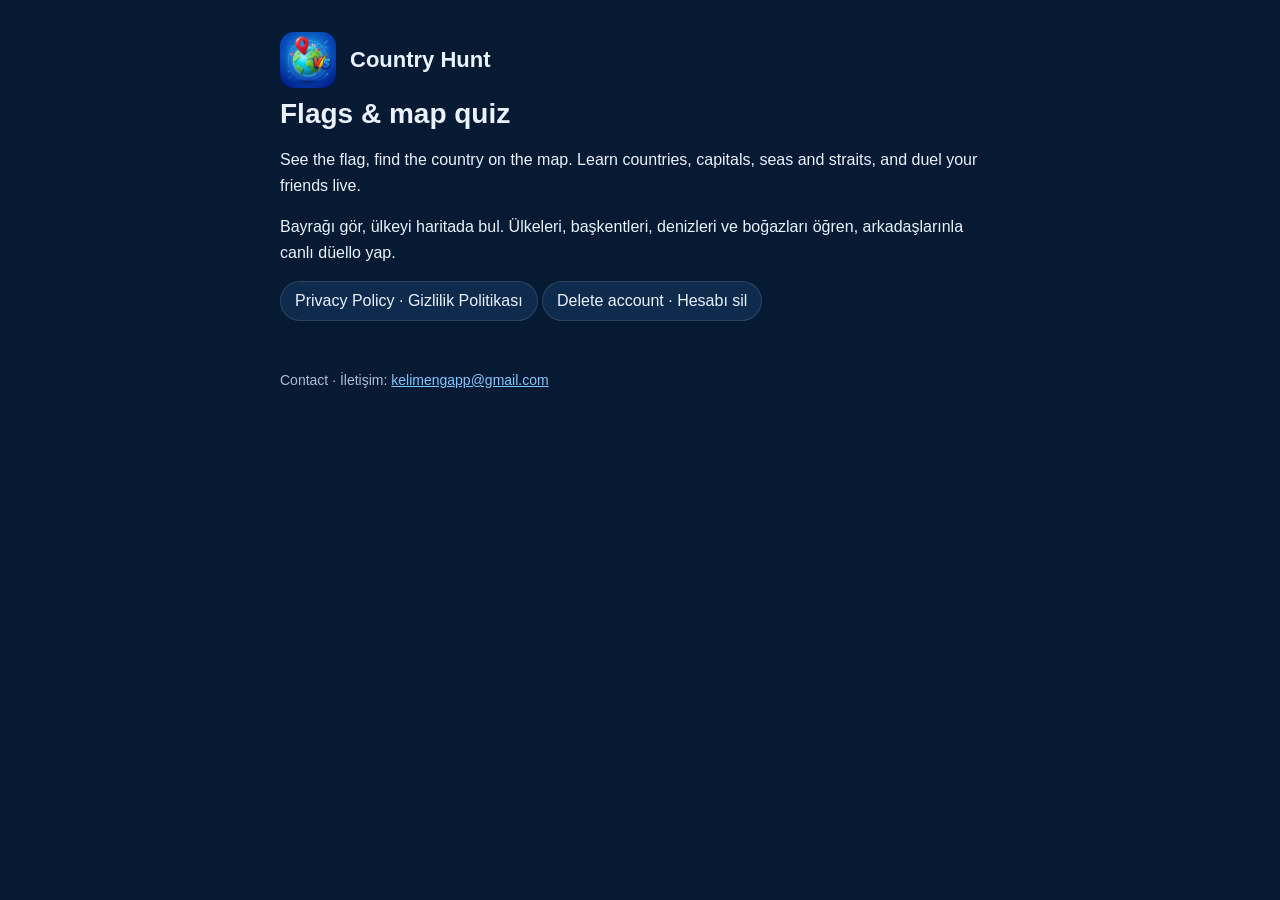
==== country-hunt/index.html @ c95ebfac "Country Hunt: gizlilik politikası ve hesap silme sayfası Co-Authored-By: Claude Opus 5.5 <noreply@an" ====
<!doctype html>
<html lang="en">
<head>
  <meta charset="utf-8">
  <meta name="viewport" content="width=device-width, initial-scale=1">
  <title>Country Hunt</title>
  <link rel="stylesheet" href="style.css">
</head>
<body>
<main>
  <header>
    <img src="icon.png" alt="">
    <span class="name">Country Hunt</span>
  </header>
  <h1>Flags &amp; map quiz</h1>
  <p>See the flag, find the country on the map. Learn countries, capitals, seas and straits, and duel your
    friends live.</p>
  <p lang="tr">Bayrağı gör, ülkeyi haritada bul. Ülkeleri, başkentleri, denizleri ve boğazları öğren, arkadaşlarınla
    canlı düello yap.</p>
  <p>
    <a class="button" href="privacy/">Privacy Policy · Gizlilik Politikası</a>
    <a class="button" href="delete-account/">Delete account · Hesabı sil</a>
  </p>
  <footer>Contact · İletişim: <a href="mailto:kelimengapp@gmail.com">kelimengapp@gmail.com</a></footer>
</main>
</body>
</html>
---- country-hunt/style.css ----
:root {
  --bg: #071a33;
  --panel: #0e2a4d;
  --text: #eaf2ff;
  --muted: #a9bddb;
  --accent: #2ed47a;
  --link: #7fc8ff;
  --border: rgba(255, 255, 255, 0.12);
}
* { box-sizing: border-box; }
body {
  margin: 0;
  background: var(--bg);
  color: var(--text);
  font: 16px/1.6 -apple-system, BlinkMacSystemFont, "Segoe UI", Roboto, "Noto Sans", Arial, sans-serif;
}
main { max-width: 760px; margin: 0 auto; padding: 32px 20px 64px; }
header { display: flex; align-items: center; gap: 14px; margin-bottom: 8px; }
header img { width: 56px; height: 56px; border-radius: 14px; }
header .name { font-weight: 800; font-size: 22px; }
nav.lang { margin: 8px 0 24px; display: flex; gap: 8px; flex-wrap: wrap; }
nav.lang a, a.button {
  display: inline-block; padding: 6px 14px; border-radius: 999px; border: 1px solid var(--border);
  color: var(--text); text-decoration: none; background: var(--panel);
}
a { color: var(--link); }
h1 { font-size: 28px; line-height: 1.25; margin: 8px 0 4px; }
h2 { font-size: 20px; margin: 28px 0 8px; }
h3 { font-size: 17px; margin: 18px 0 6px; }
p.meta { color: var(--muted); margin-top: 0; }
section.lang-block { border-top: 1px solid var(--border); padding-top: 8px; margin-top: 32px; }
section.lang-block:first-of-type { border-top: 0; margin-top: 0; }
ul { padding-left: 22px; }
li { margin: 4px 0; }
.card { background: var(--panel); border: 1px solid var(--border); border-radius: 18px; padding: 16px 20px; margin: 16px 0; }
ol.steps li { margin: 8px 0; }
footer { color: var(--muted); font-size: 14px; margin-top: 48px; }
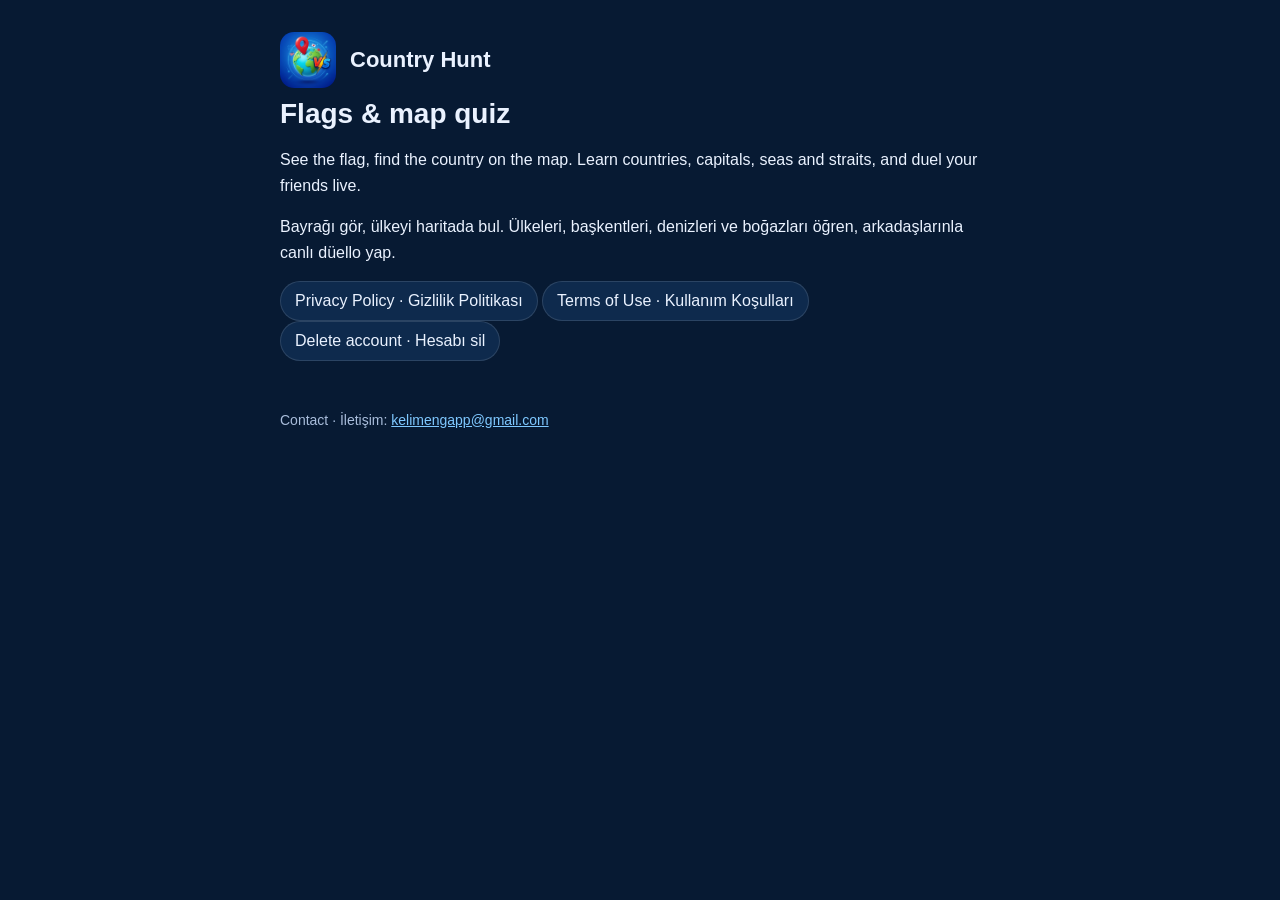
==== commit ef313adc: "Country Hunt: kullanım koşulları, sıralamayı anlatan gizlilik metni Co-Authored-By: Claude Opus 5.5 " ====
--- a/country-hunt/index.html
+++ b/country-hunt/index.html
@@ -19,6 +19,7 @@
     canlı düello yap.</p>
   <p>
     <a class="button" href="privacy/">Privacy Policy · Gizlilik Politikası</a>
+    <a class="button" href="terms/">Terms of Use · Kullanım Koşulları</a>
     <a class="button" href="delete-account/">Delete account · Hesabı sil</a>
   </p>
   <footer>Contact · İletişim: <a href="mailto:kelimengapp@gmail.com">kelimengapp@gmail.com</a></footer>
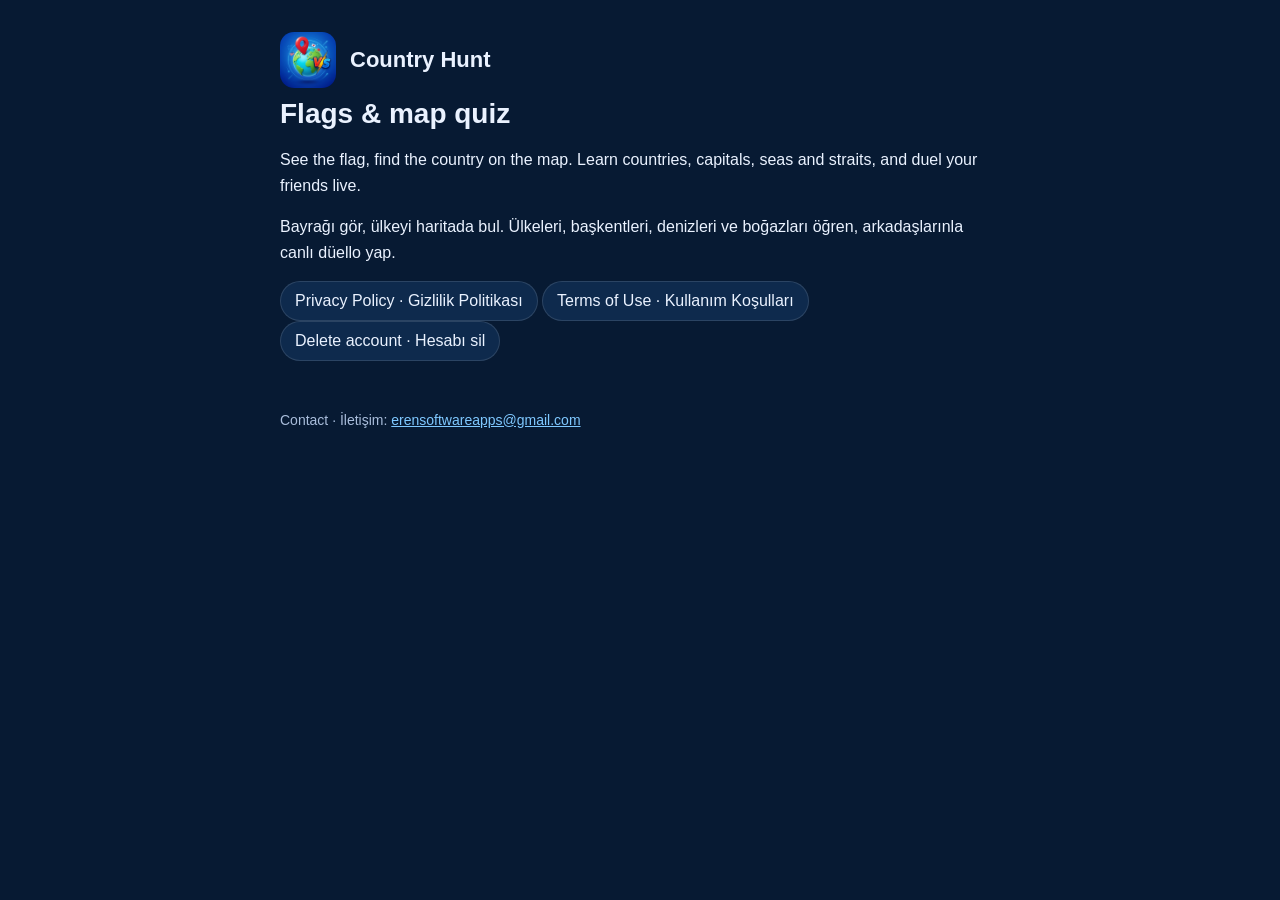
==== commit c14659b1: "Country Hunt sayfaları: iletişim adresi erensoftwareapps@gmail.com Co-Authored-By: Claude Opus 5.5 <" ====
--- a/country-hunt/index.html
+++ b/country-hunt/index.html
@@ -22,7 +22,7 @@
     <a class="button" href="terms/">Terms of Use · Kullanım Koşulları</a>
     <a class="button" href="delete-account/">Delete account · Hesabı sil</a>
   </p>
-  <footer>Contact · İletişim: <a href="mailto:kelimengapp@gmail.com">kelimengapp@gmail.com</a></footer>
+  <footer>Contact · İletişim: <a href="mailto:erensoftwareapps@gmail.com">erensoftwareapps@gmail.com</a></footer>
 </main>
 </body>
 </html>
